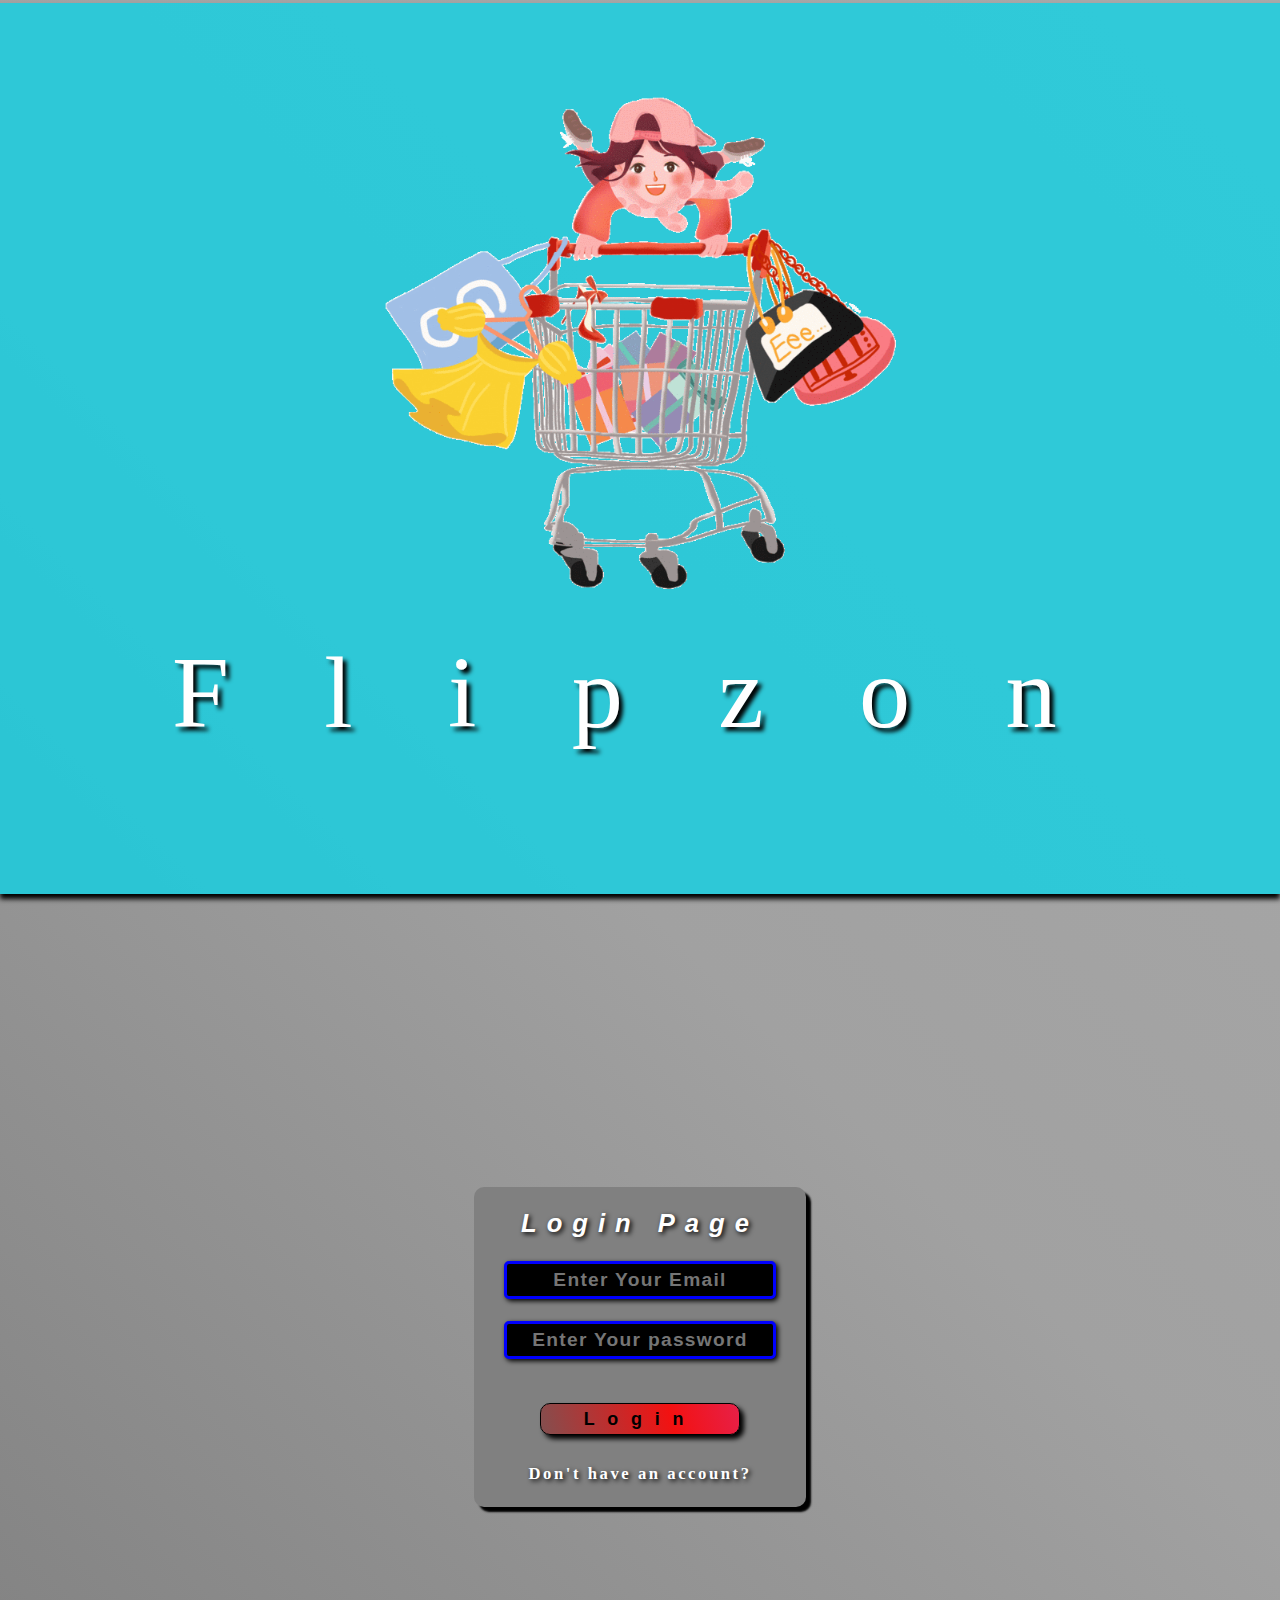
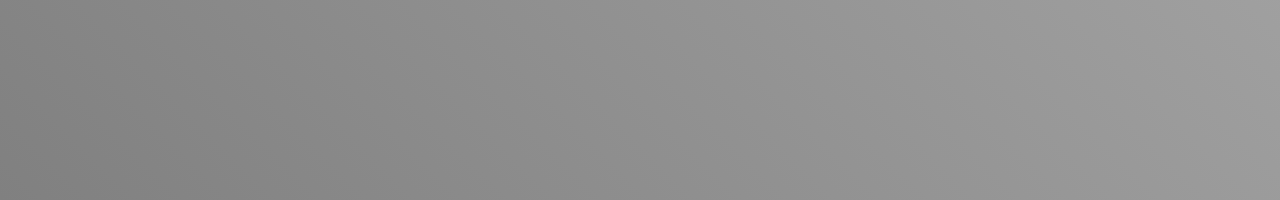
==== index.html @ f975cdf0 "Fipzon shopping app" ====
<!DOCTYPE html>
<html lang="en">
<head>
    <meta charset="UTF-8">
    <meta name="viewport" content="width=device-width, initial-scale=1.0">
    <title>Login Page</title>
    <script src="./loginPage.js" defer></script>
    <link rel="stylesheet" href="./loginPage.css">
    <link rel="preconnect" href="https://fonts.googleapis.com">
<link rel="preconnect" href="https://fonts.gstatic.com" crossorigin>
<link href="https://fonts.googleapis.com/css2?family=Pacifico&display=swap" rel="stylesheet">

</head>
<body onload="load1()">
<header>
    <div id="pageHeading">
        <span class="headingLetters" id="f">F</span>
        <span class="headingLetters" id="l">l</span>
        <span class="headingLetters" id="i">i</span>
        <span class="headingLetters" id="p">p</span>
        <span class="headingLetters" id="z">z</span>
        <span class="headingLetters" id="o">o</span>
        <span class="headingLetters" id="n">n</span>
    </div>
    <img src="./Assets/gif/gif1.png!sw800" alt="img">
</header>
<div id="container2">
    <form id="loginForm" action="">
        <i><h1 style="font-size: 2vw;">Login Page</h1></i>
        <input type="text" class="info" placeholder="Enter Your Email" id="email">
        <input type="password" class="info"  placeholder="Enter Your password" id="password">
        <h2 id="errorR"></h2>
        <input onclick="submitLoginForm()" type="button" id="button" value="Login">
        <h2><a style="font-size: 1.3vw;" href="./Singin.html">Don't have an account?</a></h2>  
    </form>
</div>
</bdy>
</html>
---- loginPage.css ----
*{
    padding: 0px;
    margin: 0px;
    transition: all 1s;
}
body{
    width: 100%;
    height: 200vh;
    background-image: linear-gradient(45deg, gray,rgba(0, 0, 0, 0.37),darkgray);
    background-repeat: no-repeat;
    background-size: 100% 200vh;
    display: flex;
    flex-direction: column;
    justify-content: space-evenly;
    align-items: center;
}

header{
    width: 100%;
    height: 99vh;
    /* background-color: red; */
    overflow: hidden;
    box-shadow: 0px 5px 5px black;
    display: flex;
    justify-content: center;
    align-items: center;

}
video{
    width: 100%;
    height: 150vh;
    filter: brightness(50%);
    position: relative;
    z-index: 0;
}
#pageHeading{
    position: absolute;
    z-index: 5;
    width: 80%;
    height: 80px;
    display: flex;
    justify-content: space-evenly;
}
span{
    font-size: 7vw;
    color: white;
    margin-top: 25vh;
    letter-spacing: 4vw;
    font-family: 'Lucida Sans', 'Lucida Sans Regular', 'Lucida Grande', 'Lucida Sans Unicode', Geneva, Verdana, sans-serif;
    text-shadow: 4px 4px 4px black;
}
.headingLetters{
    font-size: 8vw;
    /* font-style: italic; */
    font-family: 'Pacific', cursive;
}
#f{
    
    animation: latterAnimation 0.5s backwards;
}
#l{
 
    animation: latterAnimation 0.5s 0.1s backwards;
}
#i{
    animation: latterAnimation 0.5s 0.2s backwards;
}
#p{
  
    animation: latterAnimation 0.5s 0.3s backwards;
}
#z{
   
    animation: latterAnimation 0.5s 0.4s backwards;
}
#o{

    animation: latterAnimation 0.5s 0.5s backwards;
}
#n{
  
    animation: latterAnimation 0.5s 0.6s backwards;
}
/* @keyframes textBlink {
    0%{
        transform:scale(1);
    }
    50%{
        transform: scale(3);
    }
    100%{
        transform: scale(1);
    }
} */

@keyframes latterAnimation {
    0%,20%{
        transform: translate(0,-25vw) rotate(45deg) scale(2);
    }
    100%{
        transform: translate(0,0px) rotate(0deg) scale(1);
    }
}
#backgroundAnimation{
    width: 300px;
    height: 250px;
    background-image: conic-gradient(red,blue,green,rgba(127, 192, 127, 0.473),red);
    animation: animationBackground 15s infinite alternate;
    filter: blur(50px);

}
#container2{
    width: 100%;
    height: 100vh;
    overflow: hidden;
    display: flex;
    align-items: center;
    justify-content: center;

}
@keyframes  animationBackground{
    0%,100%{
        transform: rotate(360deg);
        border-radius: 30% 70% 30% / 30% 30% 70% ;
    }
    25%{
        border-radius: 40% 71% 35% / 60% 35% 70% ;
    }
    50%{
        transform: rotate(0deg);
        border-radius: 71% 60% 30% / 60% 64% 30% ;
    }
}
#loginForm{
    width: 26vw;
    height: 25vw;
    background-color: gray;
    position: absolute;
    border-radius: 10px;
    box-shadow: 5px 5px 2px black;
    display: flex;
    flex-direction: column;
    justify-content: space-evenly;
    align-items: center;
}
h1{
    color: white;
    letter-spacing: 10px;
    font-size: 1.5vw;
    font-family: 'Lucida Sans', 'Lucida Sans Regular', 'Lucida Grande', 'Lucida Sans Unicode', Geneva, Verdana, sans-serif;
    text-shadow: 2px 2px 5px black;
}

.info{
    width: 80%;
    height: 2.5vw;
    text-align: center;
    border: 3px solid blue;
    border-radius: 5px;
    outline: none;
    background-color: black;
    color: white;
    font-weight: bold;
    font-size: 1.5vw;
    letter-spacing: 0.1vw;
    box-shadow: 2px 2px 5px black;
}

a:hover{
    color: red;
}
#button{
    width: 60%;
    height: 2.5vw;
    border: 1px solid black;
    border-radius: 10px;
    background-image: linear-gradient(75deg, rgb(131, 79, 79),rgb(243, 17, 17),rgb(221, 45, 121),rgb(112, 60, 201),rgb(235, 156, 156),rgb(18, 193, 102),rgb(131, 79, 79));
    background-size: 800px;
    background-position: 800px;
    box-shadow: 4px 4px 5px black;
    letter-spacing: 1vw;
    font-weight: bold;
    font-size: 1.4vw;
    text-transform: capitalize;
    color: black;
    cursor: pointer;
}
#button:hover{
    animation: buttonAnimation 1s;
}
@keyframes buttonAnimation {
    0%,100%{
        transform: rotateX(0deg) rotateY(0deg) skew(0deg,0deg);
        background-position: 800px;
    }
    25%,75%{
        transform: rotateX(20deg) rotateY(30deg) skew(10deg,25deg);
    }
    50%{
        transform: rotateX(-20deg) rotateY(-30deg) skew(-10deg,-25deg);
        background-position: 0px;
    }
}
a{
    color: white;
    letter-spacing: 0.2vw;
    text-decoration: none;
    text-shadow: 2px 2px 5px black;
}
img{
    position: absolute;
    top: 1vw;
    width: 50%;
    height: 69vh;
}
header{
    background-color: rgba(11, 212, 231, 0.765);
}
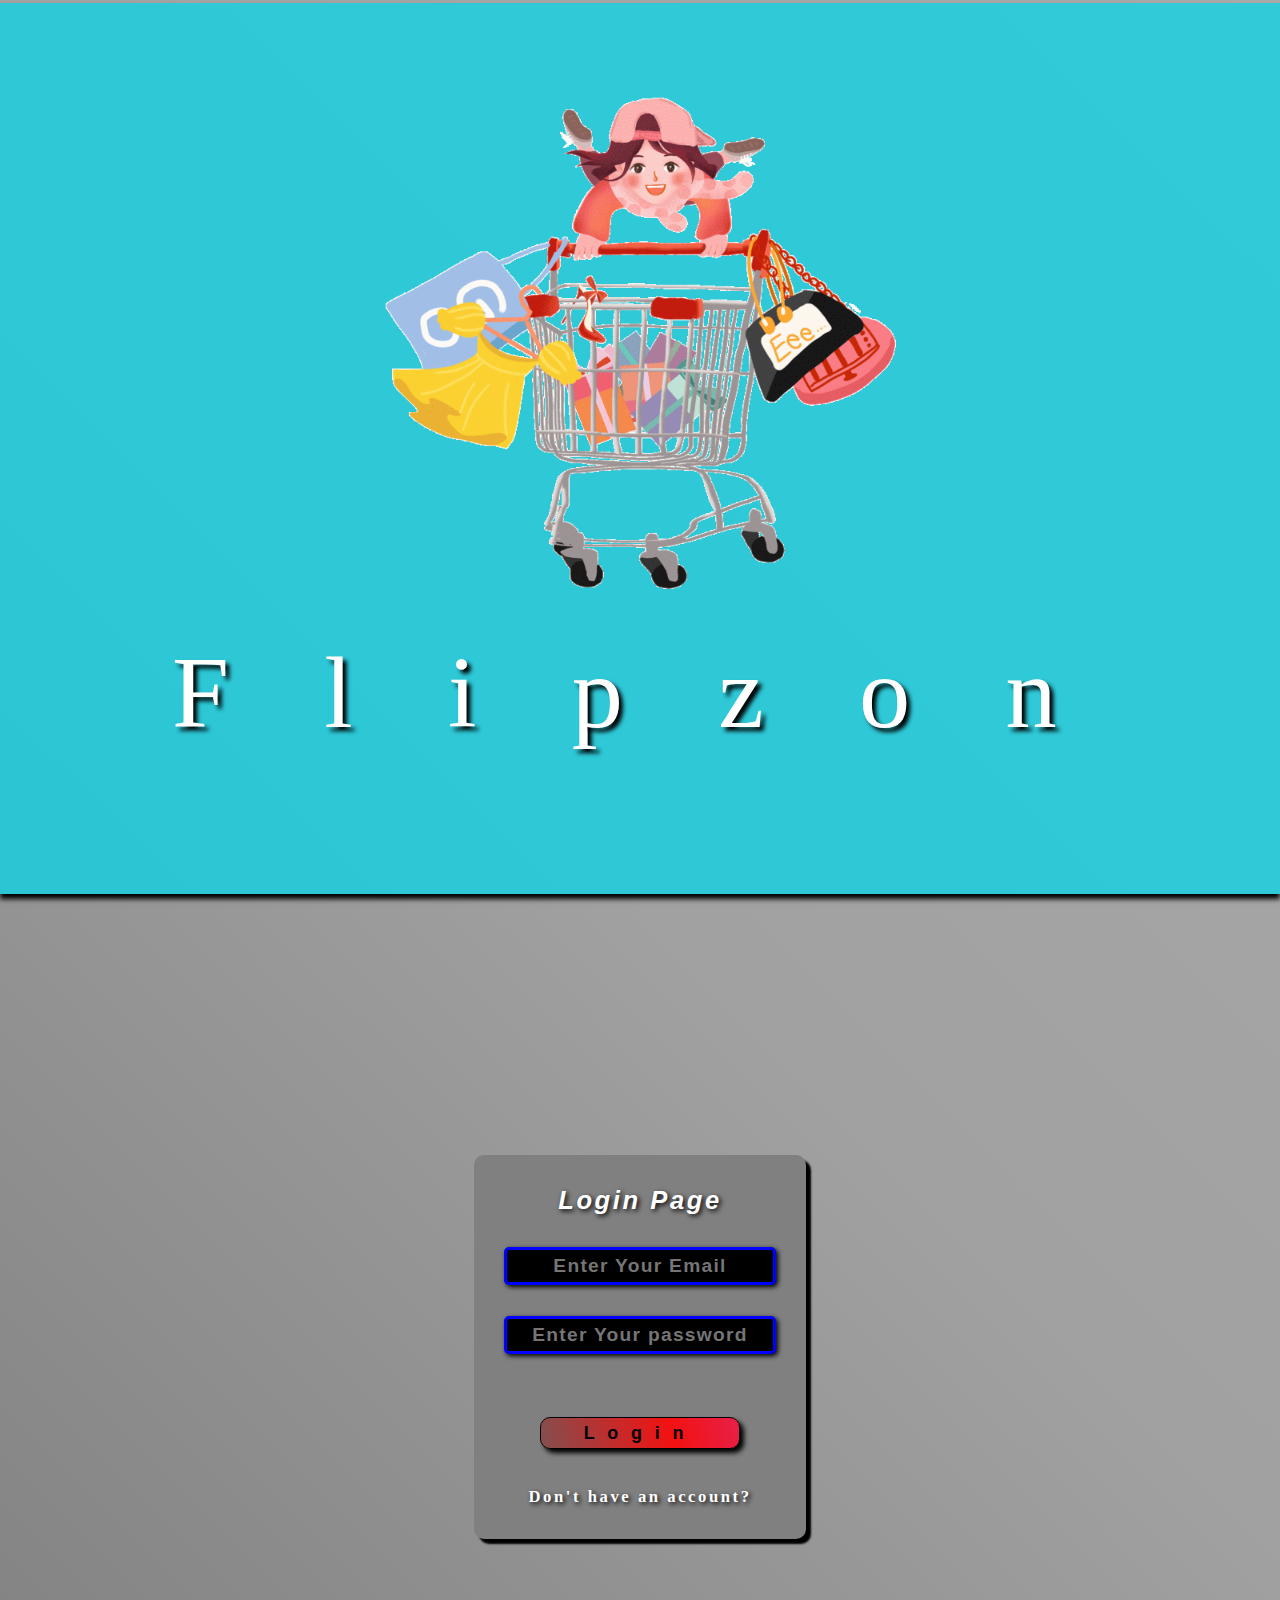
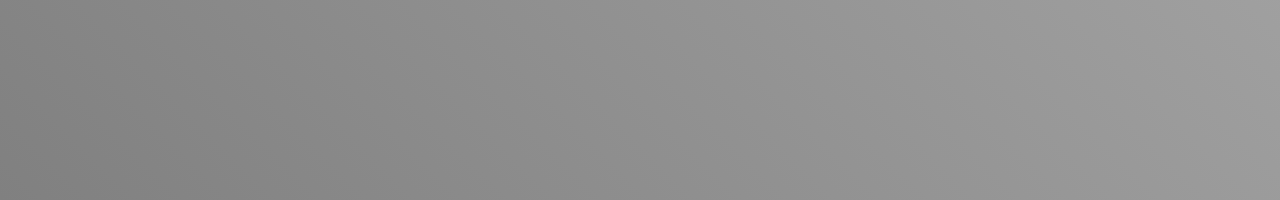
==== commit 22f690fe: "Add files via upload" ====
--- a/index.html
+++ b/index.html
@@ -26,7 +26,7 @@
 </header>
 <div id="container2">
     <form id="loginForm" action="">
-        <i><h1 style="font-size: 2vw;">Login Page</h1></i>
+        <i><h1 style="font-size: 2vw; letter-spacing: 0.2vw;">Login Page</h1></i>
         <input type="text" class="info" placeholder="Enter Your Email" id="email">
         <input type="password" class="info"  placeholder="Enter Your password" id="password">
         <h2 id="errorR"></h2>
--- a/loginPage.css
+++ b/loginPage.css
@@ -133,7 +133,7 @@
 }
 #loginForm{
     width: 26vw;
-    height: 25vw;
+    height: 30vw;
     background-color: gray;
     position: absolute;
     border-radius: 10px;
@@ -145,7 +145,7 @@
 }
 h1{
     color: white;
-    letter-spacing: 10px;
+    letter-spacing: 0.2vw;
     font-size: 1.5vw;
     font-family: 'Lucida Sans', 'Lucida Sans Regular', 'Lucida Grande', 'Lucida Sans Unicode', Geneva, Verdana, sans-serif;
     text-shadow: 2px 2px 5px black;
